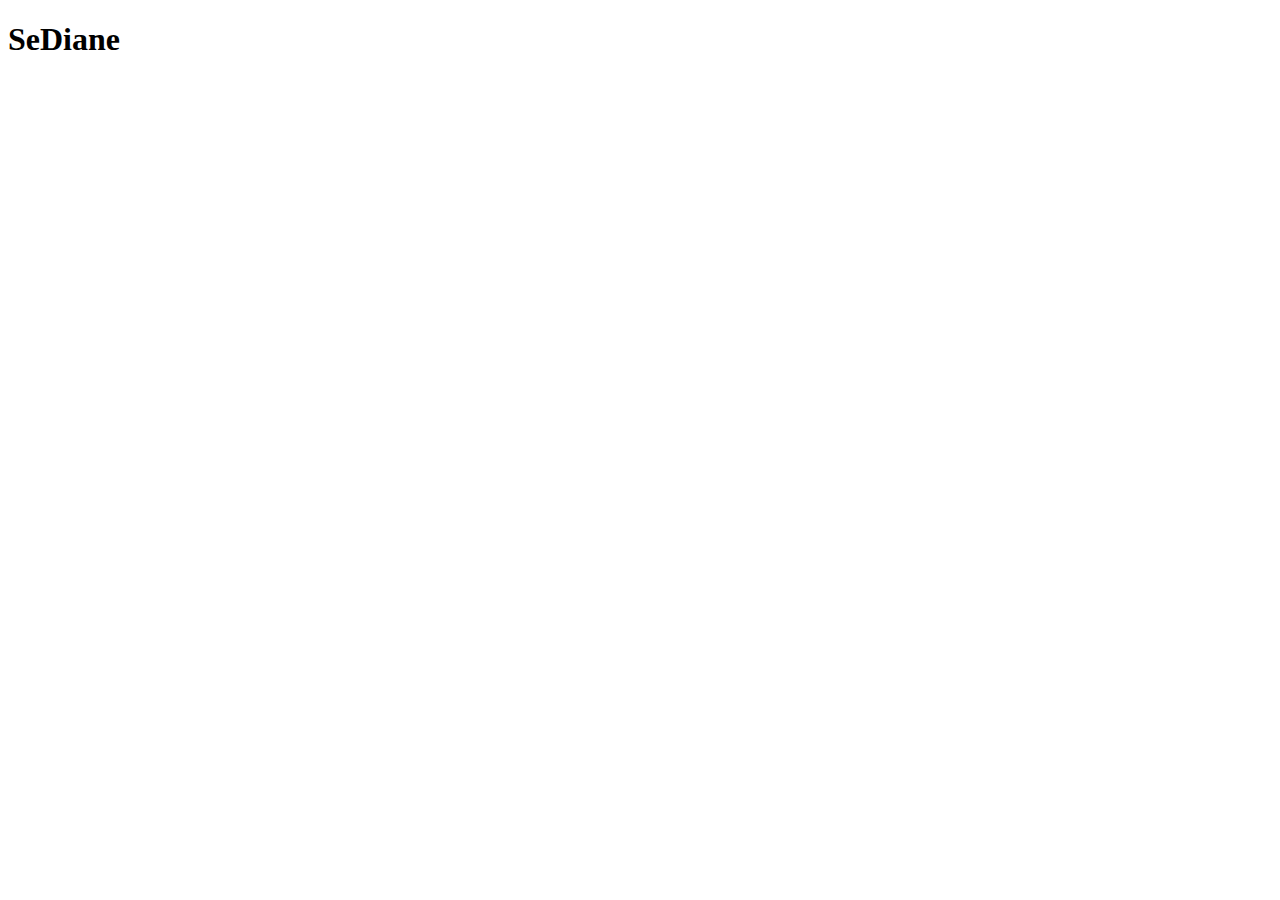
==== index.html @ 1b0e8147 "first commit" ====
<!DOCTYPE html>
<html lang="en">
<head>
  <meta charset="UTF-8">
  <meta http-equiv="X-UA-Compatible" content="IE=edge">
  <meta name="viewport" content="width=device-width, initial-scale=1.0">
  <title>Home | SeDiane</title>
</head>
<body>
 <nav id="navbar">
   <h1 class="logo">
     <span>Se</span>Diane
   </h1>
 </nav> 
</body>
</html>
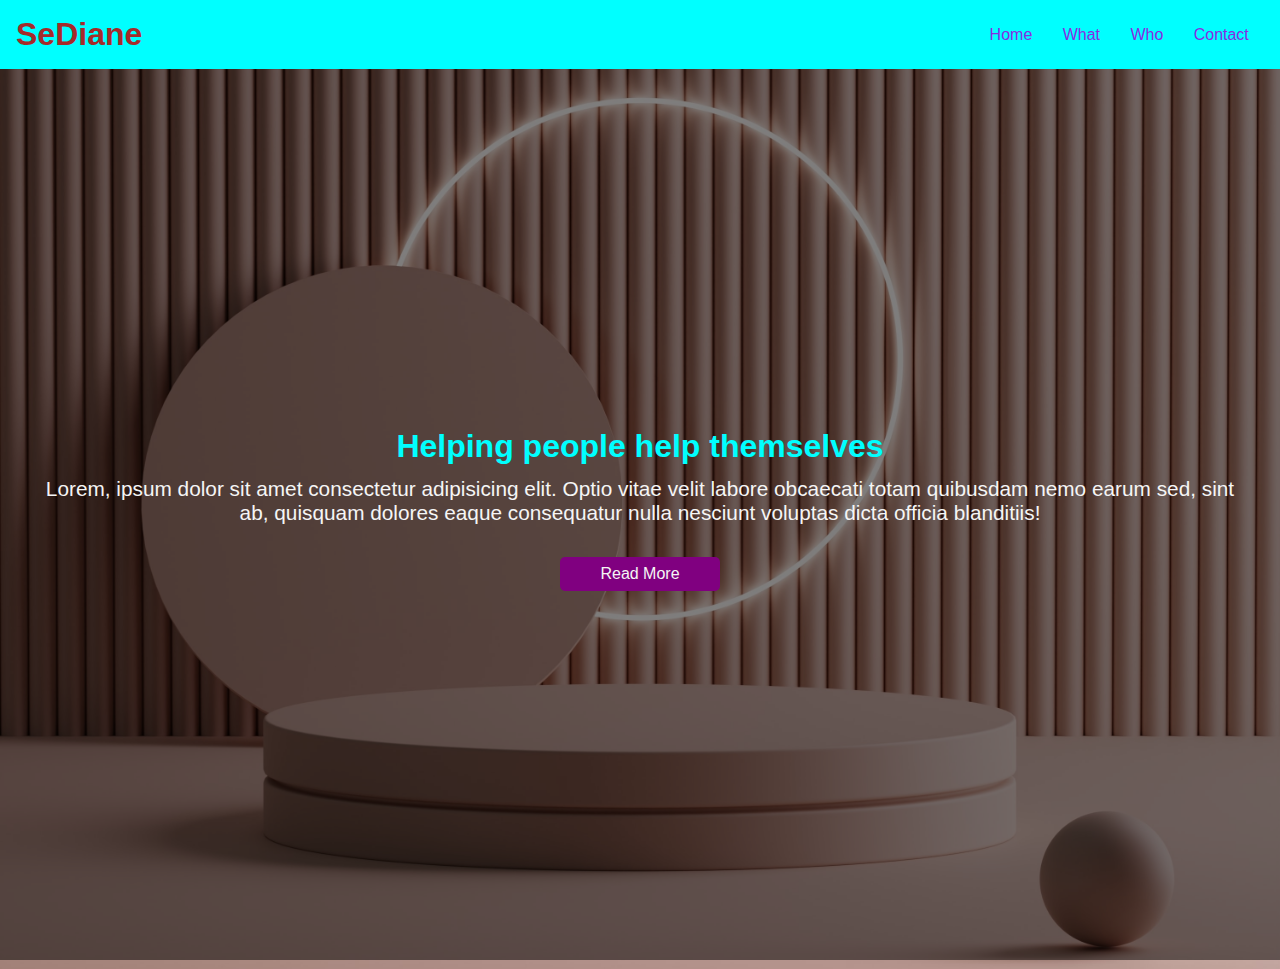
==== commit bbf2b474: "end of Friday class" ====
--- a/index.html
+++ b/index.html
@@ -4,6 +4,7 @@
   <meta charset="UTF-8">
   <meta http-equiv="X-UA-Compatible" content="IE=edge">
   <meta name="viewport" content="width=device-width, initial-scale=1.0">
+  <link rel="stylesheet" href="./css/style.css">
   <title>Home | SeDiane</title>
 </head>
 <body>
@@ -11,6 +12,23 @@
    <h1 class="logo">
      <span>Se</span>Diane
    </h1>
+   <ul>
+     <li><a href="#home">Home</a></li>
+     <li><a href="#what">What</a></li>
+     <li><a href="#who">Who</a></li>
+     <li><a href="#contact">Contact</a></li>
+   </ul>
  </nav> 
+  
+ <!--code for header tag-->
+ <header id="showcase">
+   <div class="show-content">
+     <h1 class="l-leading">Helping people help themselves</h1>
+     <p class="lead">
+       Lorem, ipsum dolor sit amet consectetur adipisicing elit. Optio vitae velit labore obcaecati totam quibusdam nemo earum sed, sint ab, quisquam dolores eaque consequatur nulla nesciunt voluptas dicta officia blanditiis!
+       </p>
+       <a href="#what" class="btn">Read More</a>
+   </div>
+ </header>
 </body>
 </html>
--- a/css/style.css
+++ b/css/style.css
@@ -0,0 +1,99 @@
+*{
+margin: 0;
+padding: 0;
+box-sizing: border-box;
+}
+
+body{
+font-family: 'Gill Sans', 'Gill Sans MT', Calibri, 'Trebuchet MS', sans-serif;
+ background-color: rgb(203, 197, 189);
+}
+
+a{
+  text-decoration: none;
+}
+
+/* code for the navbar */
+#navbar{
+ background: aqua;
+ color: brown;
+ top: 0;
+ position: sticky;
+ display: flex;
+ justify-content: space-between;
+ z-index: 1;
+ padding: 1rem;
+}
+
+ul{
+  display: flex;
+  align-items: center;
+  list-style: none;
+}
+
+ #navbar ul li a{
+  color: blueviolet;
+  padding: 0.75rem;
+  margin: 0 0.2rem; 
+
+ }
+
+ #navbar ul li a:hover{
+background: thistle;
+border-radius: 5px;
+
+ }
+
+ /*css code for the header showcase*/
+ #showcase{
+   background: url("../img/Downloads/alper-guzeler-inQvRABkTfg-unsplash.jpg") no-repeat center center/cover;
+   height: 100vh;
+   color: whitesmoke;
+
+ }
+
+ #showcase .show-content{
+   display: flex;
+   flex-direction: column;
+   text-align: center;
+   justify-content: center;
+   height: 100%;
+   padding: 0 2rem;
+
+   /* overlay */
+   position: absolute;
+   top: 60px;
+   left: 0;
+   right: 0;
+   bottom: 0;
+   background-color:rgba(0, 0, 0,0.5)
+   }
+
+  .l-leading{
+    font-size: 2rem;
+    margin-bottom: 0.75rem;
+    line-height: 1.1;
+    color: cyan;
+  }   
+
+     .lead{
+       font-size: 1.3rem;
+       margin-bottom: 2rem;
+     }
+
+      .btn{
+       text-align: center;
+       margin: 0 auto;
+       display: inline-block;
+       color: whitesmoke;
+       background: purple;
+       padding: 0.5rem 2rem;
+       width: 160px;
+       border: none;
+       border-radius: 5px;
+      }
+      .btn:hover{
+        background: blueviolet;
+      }
+
+     
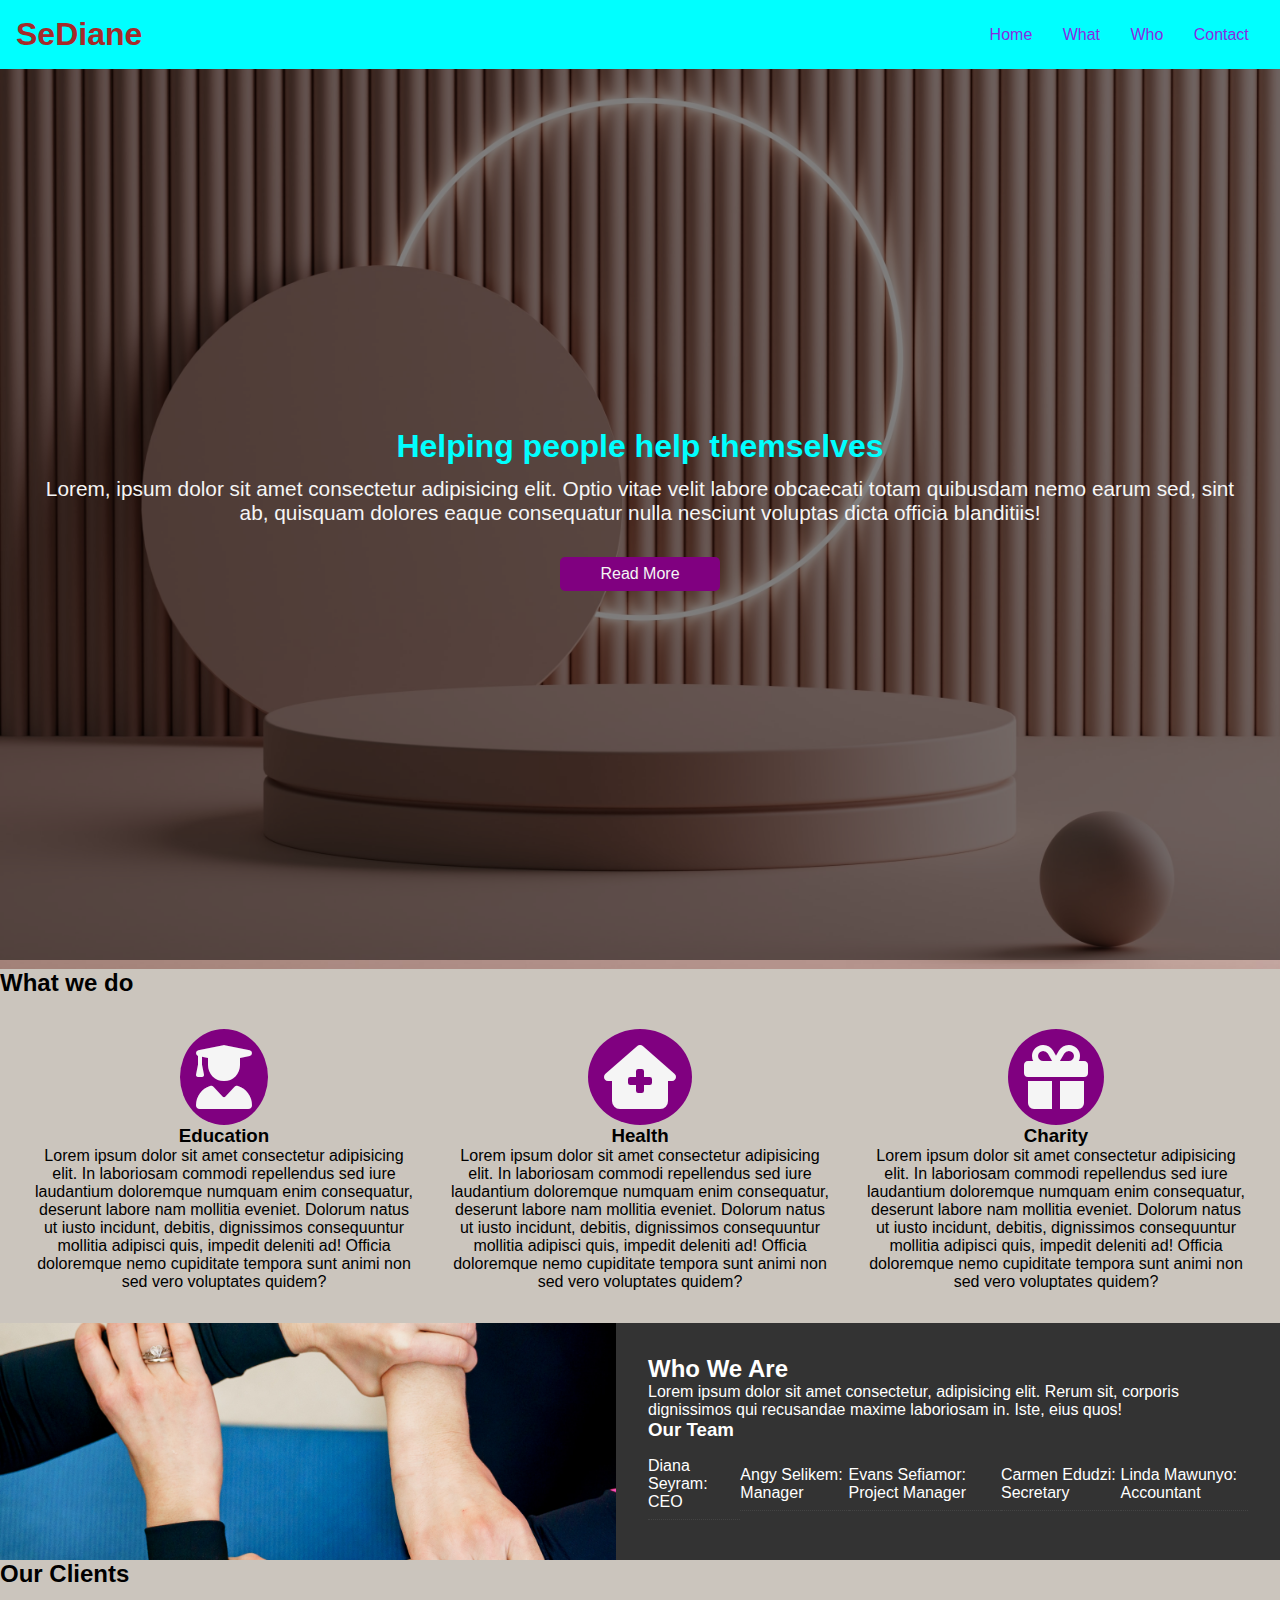
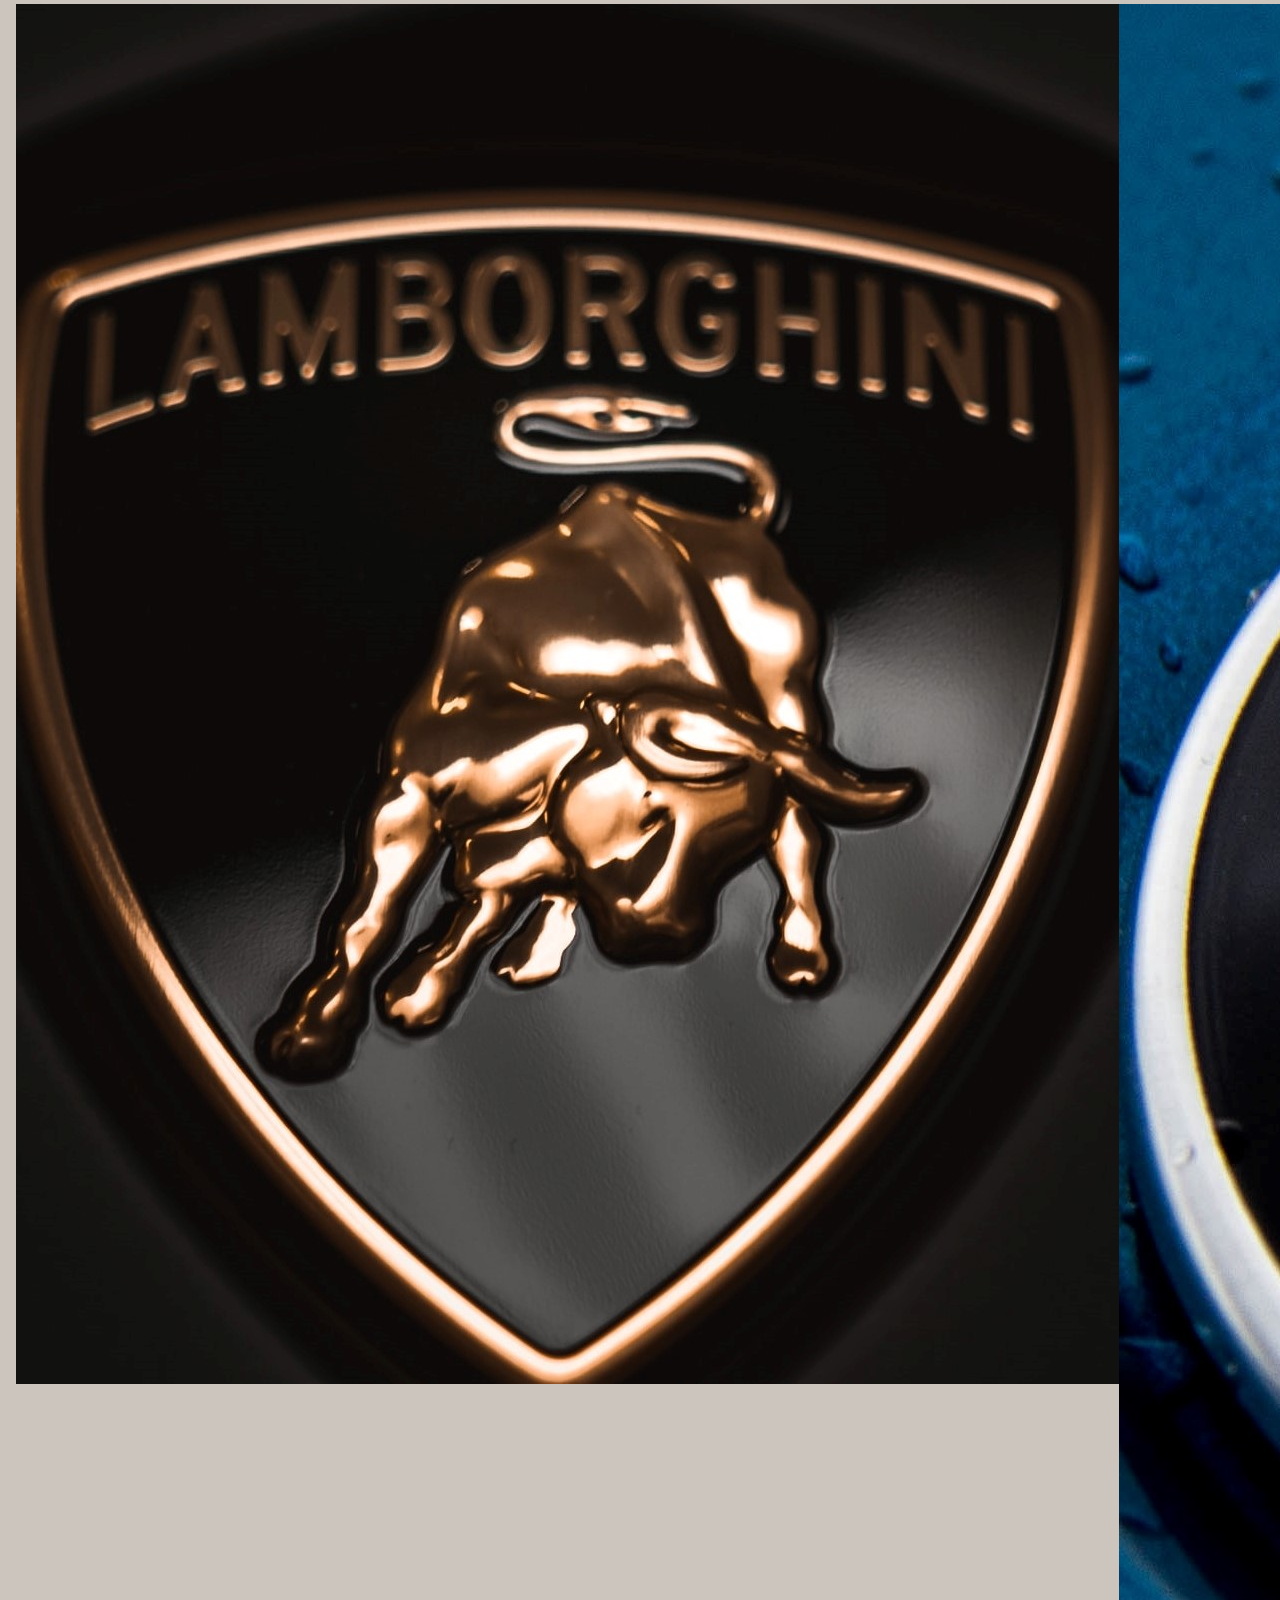
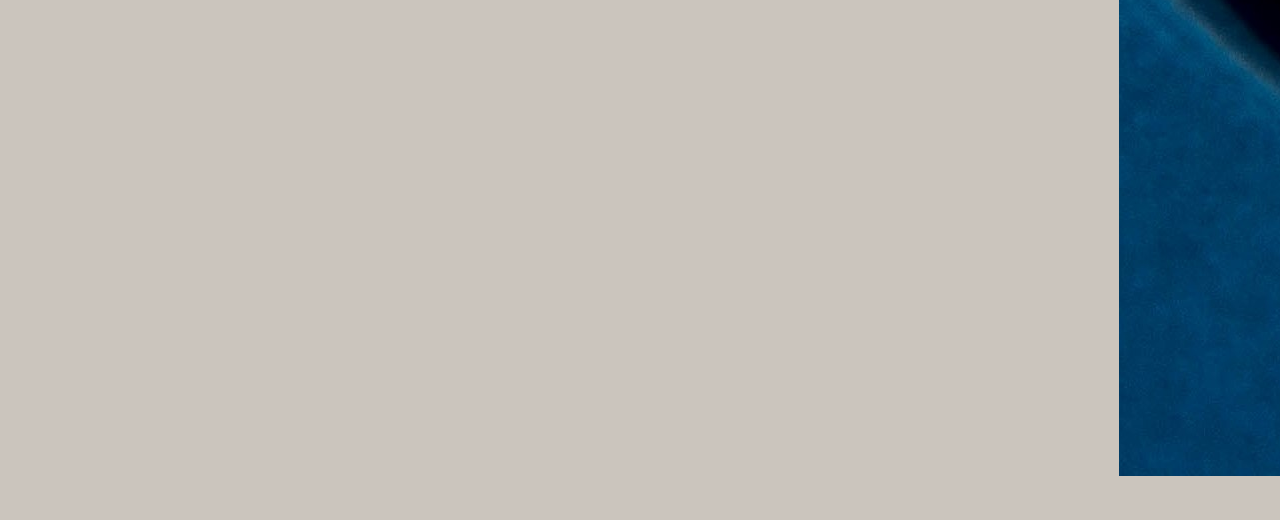
==== commit faee9230: "end of Monday class" ====
--- a/index.html
+++ b/index.html
@@ -4,7 +4,9 @@
   <meta charset="UTF-8">
   <meta http-equiv="X-UA-Compatible" content="IE=edge">
   <meta name="viewport" content="width=device-width, initial-scale=1.0">
+  <link rel="stylesheet" href="https://cdnjs.cloudflare.com/ajax/libs/font-awesome/6.1.1/css/all.min.css">
   <link rel="stylesheet" href="./css/style.css">
+  
   <title>Home | SeDiane</title>
 </head>
 <body>
@@ -30,5 +32,76 @@
        <a href="#what" class="btn">Read More</a>
    </div>
  </header>
+
+ <section id="what" class="big-light py-1">
+   <div class="container">
+     <h2>
+       <span>What</span> we do
+     </h2>
+     <div class="items">
+       <div class="item">
+        <i class="fa-solid fa-user-graduate fa-4x"></i>
+        <div>
+          <h3>Education</h3>
+          <p>
+            Lorem ipsum dolor sit amet consectetur adipisicing elit. In laboriosam commodi repellendus sed iure laudantium doloremque numquam enim consequatur, deserunt labore nam mollitia eveniet. Dolorum natus ut iusto incidunt, debitis, dignissimos consequuntur mollitia adipisci quis, impedit deleniti ad! Officia doloremque nemo cupiditate tempora sunt animi non sed vero voluptates quidem?
+          </p>
+        </div>
+ </div>
+
+ <div class="item">
+  <i class="fa-solid fa-house-medical fa-4x"></i>
+  <div>
+    <h3>Health</h3>
+    <p>
+      Lorem ipsum dolor sit amet consectetur adipisicing elit. In laboriosam commodi repellendus sed iure laudantium doloremque numquam enim consequatur, deserunt labore nam mollitia eveniet. Dolorum natus ut iusto incidunt, debitis, dignissimos consequuntur mollitia adipisci quis, impedit deleniti ad! Officia doloremque nemo cupiditate tempora sunt animi non sed vero voluptates quidem?
+    </p>
+  </div>
+</div>
+
+<div class="item">
+  <i class="fa-solid fa-gift fa-4x"></i>
+  <div>
+    <h3>Charity</h3>
+    <p>
+      Lorem ipsum dolor sit amet consectetur adipisicing elit. In laboriosam commodi repellendus sed iure laudantium doloremque numquam enim consequatur, deserunt labore nam mollitia eveniet. Dolorum natus ut iusto incidunt, debitis, dignissimos consequuntur mollitia adipisci quis, impedit deleniti ad! Officia doloremque nemo cupiditate tempora sunt animi non sed vero voluptates quidem?
+    </p>
+  </div>
+</div>
+     </div>
+   </div>
+ </section>
+    <!-- who we are section -->
+  <section id="who">
+    <div class="who-img"></div>
+    <div class="who-text bg-dark p-2">
+     <h2 class="m-heading"><span class="text-primary">Who </span>We Are</h2>
+     <p>Lorem ipsum dolor sit amet consectetur, adipisicing elit. Rerum sit, corporis dignissimos qui recusandae maxime laboriosam in. Iste, eius quos!
+</p>
+<h3>Our Team</h3>
+<ul class="list">
+  <li>Diana Seyram: CEO</li>
+  <li>Angy Selikem: Manager</li>
+  <li>Evans Sefiamor: Project Manager</li>
+  <li>Carmen Edudzi: Secretary</li>
+  <li>Linda Mawunyo: Accountant</li>
+
+</ul>
+    </div>
+</section>
+  <!-- Clients -->
+  <section id="clients" class="py-1">
+    <div class="container">
+      <h2><span>Our </span>Clients</h2>
+      <div class="items py-1">
+      <div><img src="./img/logo/logo 1.jpg" alt=""></div>
+      <div><img src="./img/logo/logo 2.jpg" alt=""></div>
+      <div><img src="./img/logo/logo 3.jpg" alt=""></div>
+      <div><img src="./img/logo/logo 4.jpg" alt=""></div>
+     </div>
+    </div>
+  </section>
 </body>
 </html>
+</body>
+</html>
--- a/css/style.css
+++ b/css/style.css
@@ -1,7 +1,7 @@
 *{
 margin: 0;
 padding: 0;
-box-sizing: border-box;
+box-sizing: border-box
 }
 
 body{
@@ -46,7 +46,7 @@
 
  /*css code for the header showcase*/
  #showcase{
-   background: url("../img/Downloads/alper-guzeler-inQvRABkTfg-unsplash.jpg") no-repeat center center/cover;
+   background: url("../img/alper-guzeler-inQvRABkTfg-unsplash.jpg") no-repeat center center/cover;
    height: 100vh;
    color: whitesmoke;
 
@@ -96,4 +96,88 @@
         background: blueviolet;
       }
 
+      
+      /* section: what we do */
+      .items{
+        display: flex;
+        padding: 1rem;
+      }
+
+      #what .items .item{
+        flex: 1;
+        text-align: center;
+        padding: 1rem;
+      }
+
+      #what .items .item i{
+        background: purple;
+        color: whitesmoke;
+        padding: 1rem;
+        border-radius: 50%;
+      }
+
+      #who{
+        display: flex;
+      }
+
+      #who div{
+        flex: 1rem;
+      }
+      #who .who-img{
+      background: url("../img/img-2.jpg") no-repeat center center/cover;
+      }
+
+      .bg-light{
+        background: cadetblue;
+        color: aliceblue;
+      }
+
+      .bg-dark{
+        color: white;
+        background: #333;
+      }
+
+      .p-1{
+        padding: 1.5rem;
+      }
+
+      .p-2{
+        padding: 2rem;
+      }
+      .p-3{
+        padding: 3rem;
+      }
+
+      .list{
+        margin: 0.5rem 0;
+        list-style: none;
+      }
+
+      .list li{
+       padding: 0.5rem 0;
+       border-bottom: #444 dotted 1px;
+      }
+
+      /* Clients */
+      #clients{
+        display: flex;
+      }
+
+      #clients .items i{
+        display: block;
+        margin: auto;
+        width: 1px;
+        height: 2px;
+        color: purple;
+      }
      
+      
+     
+    
+
+
+
+
+        
+    
+     
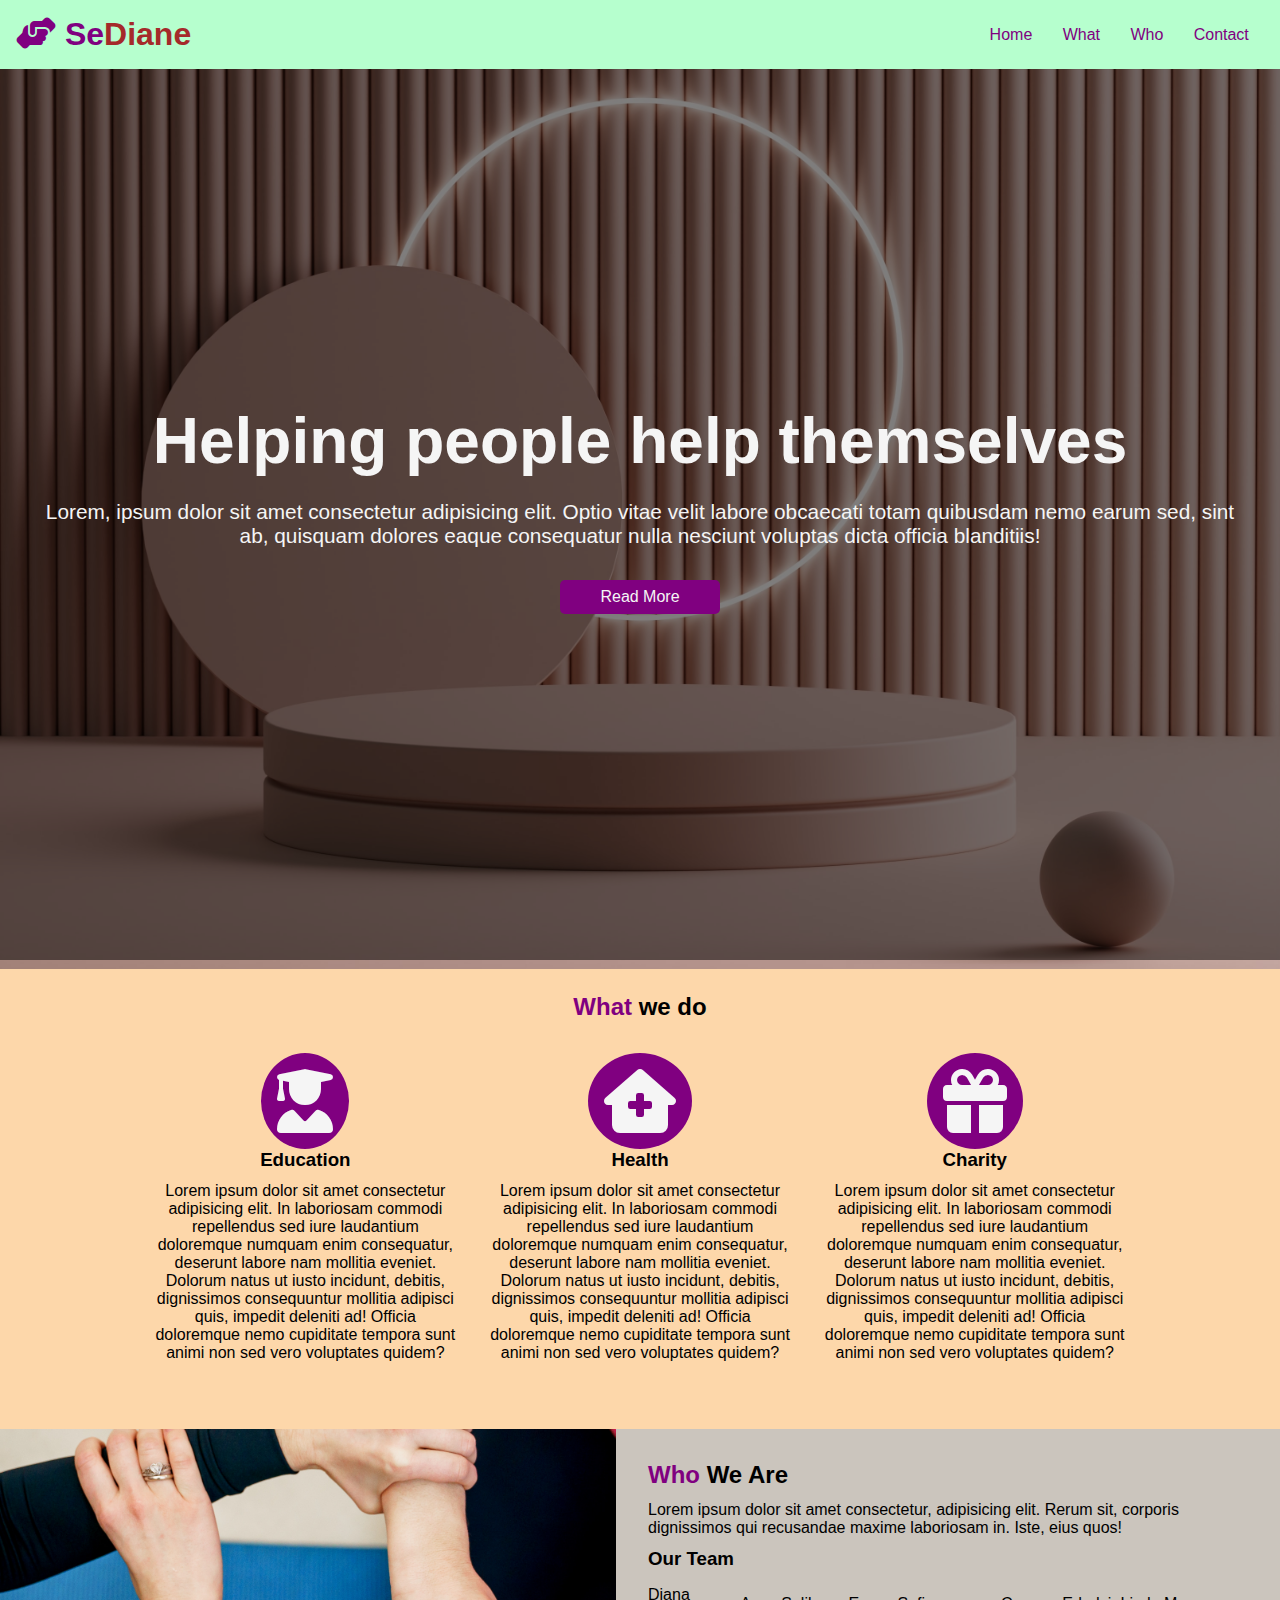
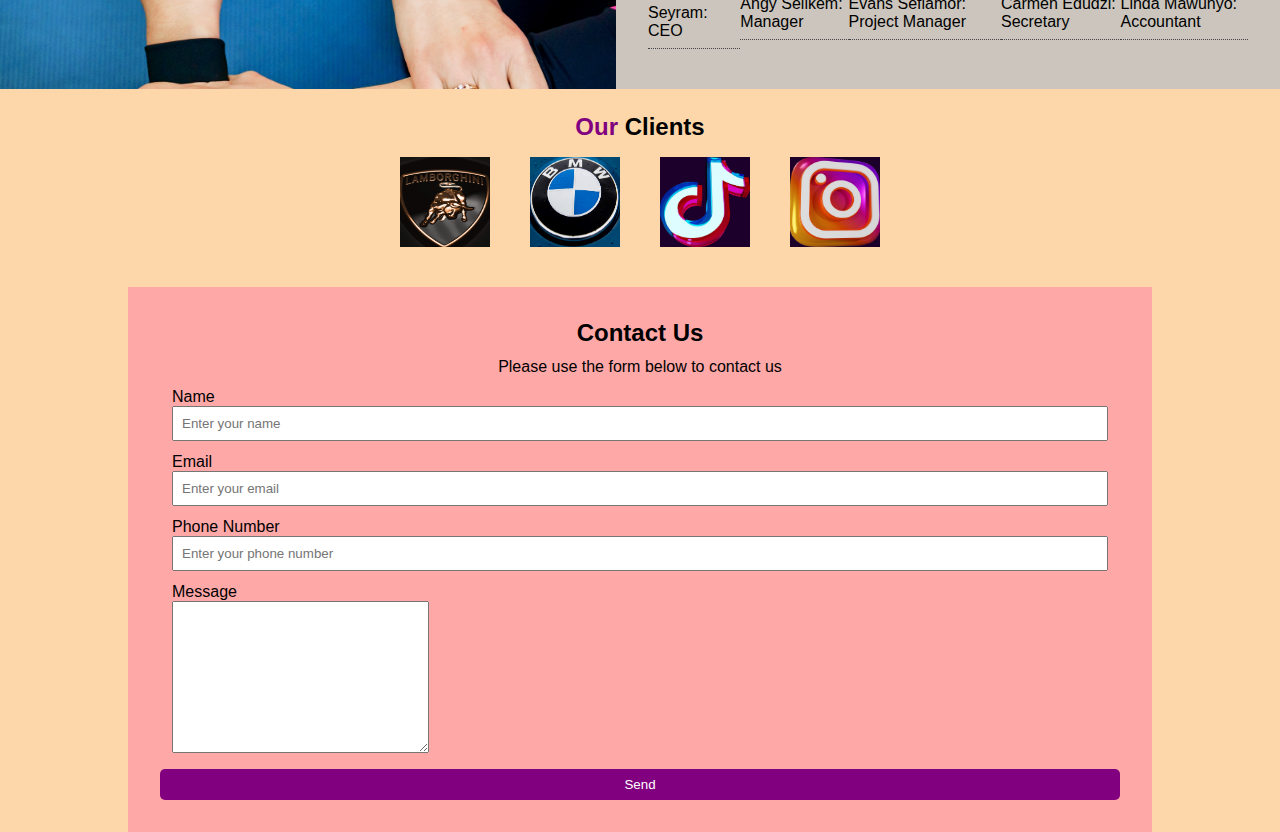
==== commit 9f1ddd09: "Tuesday class" ====
--- a/index.html
+++ b/index.html
@@ -6,13 +6,15 @@
   <meta name="viewport" content="width=device-width, initial-scale=1.0">
   <link rel="stylesheet" href="https://cdnjs.cloudflare.com/ajax/libs/font-awesome/6.1.1/css/all.min.css">
   <link rel="stylesheet" href="./css/style.css">
+  <link rel="stylesheet" href="./css/mobile.css">
+  <link rel="stylesheet" href="./css/widescreen.css">
   
   <title>Home | SeDiane</title>
 </head>
 <body>
  <nav id="navbar">
    <h1 class="logo">
-     <span>Se</span>Diane
+     <span class="text-primary"> <i class="fa-solid fa-handshake-angle"></i> Se</span>Diane
    </h1>
    <ul>
      <li><a href="#home">Home</a></li>
@@ -35,9 +37,7 @@
 
  <section id="what" class="big-light py-1">
    <div class="container">
-     <h2>
-       <span>What</span> we do
-     </h2>
+     <h2 class="m-heading text text-center"><span class="text-primary">What</span> we do</h2>
      <div class="items">
        <div class="item">
         <i class="fa-solid fa-user-graduate fa-4x"></i>
@@ -92,7 +92,7 @@
   <!-- Clients -->
   <section id="clients" class="py-1">
     <div class="container">
-      <h2><span>Our </span>Clients</h2>
+      <h2 class="m-heading text-center"><span class="text-primary">Our </span>Clients</h2>
       <div class="items py-1">
       <div><img src="./img/logo/logo 1.jpg" alt=""></div>
       <div><img src="./img/logo/logo 2.jpg" alt=""></div>
@@ -101,6 +101,35 @@
      </div>
     </div>
   </section>
+
+  <!-- contact section -->
+ <section id="contact">
+    <div class="contact-form bg-primary p-2">
+     <h2 class="m-heading p-center text-align center">Contact Us</h2>
+     <p class="p-center text-align center">Please use the form below to contact us</p>
+     <form action="">
+       <div class="form-group">
+        <label for="name">Name</label>
+        <input type="text" class="form-control" id="name" placeholder="Enter your name">
+       </div>
+       <div class="form-group">
+        <label for="email">Email</label>
+        <input type="email" class="form-control" id="email" placeholder="Enter your email">
+       </div>
+
+       <div class="form-group">
+        <label for="phone">Phone Number</label>
+        <input type="phone" class="form-control" id="phone" placeholder="Enter your phone number">
+       </div>
+
+       <div class="form-group">
+         <label for="message">Message</label>
+         <textarea name="message" id="message" cols="30" rows="10"></textarea>
+       </div>
+       <input type="submit" value="Send" class="btn btn-dark">
+      </form>
+       </div>
+     </section>
 </body>
 </html>
 </body>
--- a/css/style.css
+++ b/css/style.css
@@ -6,16 +6,25 @@
 
 body{
 font-family: 'Gill Sans', 'Gill Sans MT', Calibri, 'Trebuchet MS', sans-serif;
- background-color: rgb(203, 197, 189);
+ background-color: #FDD7AA;
 }
 
 a{
   text-decoration: none;
 }
 
+p{
+  margin: 0.7rem 0;
+}
+
+.text-primary{
+  color: purple;
+}
+
+
 /* code for the navbar */
 #navbar{
- background: aqua;
+ background: #B6FFCE;
  color: brown;
  top: 0;
  position: sticky;
@@ -32,7 +41,7 @@
 }
 
  #navbar ul li a{
-  color: blueviolet;
+  color: purple;
   padding: 0.75rem;
   margin: 0 0.2rem; 
 
@@ -70,12 +79,16 @@
    }
 
   .l-leading{
+    font-size: 4rem;
+    margin-bottom: 0.75rem;
+    line-height: 1.1;
+     }   
+
+.m-leading {
     font-size: 2rem;
     margin-bottom: 0.75rem;
     line-height: 1.1;
-    color: cyan;
-  }   
-
+     }  
      .lead{
        font-size: 1.3rem;
        margin-bottom: 2rem;
@@ -96,7 +109,35 @@
         background: blueviolet;
       }
 
-      
+      .btn-dark{
+        background: purple;
+        color: #fff;
+      }
+
+      .container{
+        max-width: 1100px;
+        margin: auto;
+        padding: 0 2rem;
+        overflow: hidden;
+      }
+
+      .text-centre{
+        text-align: center;
+      }
+
+      .py-1{
+        padding: 1.5rem 0;
+      }
+
+      .py-2{
+        padding: 2rem 0;
+      }
+
+      .py-3{
+        padding: 3rem 0;
+      }
+
+
       /* section: what we do */
       .items{
         display: flex;
@@ -133,9 +174,12 @@
       }
 
       .bg-dark{
-        color: white;
-        background: #333;
-      }
+        color: black;
+        background: rgb(203, 197, 189);
+      }
+.text-center{
+  text-align: center;
+}
 
       .p-1{
         padding: 1.5rem;
@@ -163,14 +207,45 @@
         display: flex;
       }
 
-      #clients .items i{
+      #clients .items img{
         display: block;
-        margin: auto;
-        width: 1px;
-        height: 2px;
+        margin: auto 20px;
+        width: 90px;
+        height: 90px;
         color: purple;
       }
+
+      /* section: contact */
+      .bg-primary{
+        background: #FFA8A8;
+        color: #000;
+      }
+
+      #contact{
+         width: 80%;
+        margin: 0 auto;
+      }
+
+      #contact .contact-form .form-group{
+        margin: 0.75rem;
+      }
+
+      #contact .contact-form label{
+        display: block;
+      }
      
+      #contact .contact-form input,
+      #contact .contact-form input textarea {
+        width: 100%;
+        padding: 0.5rem; 
+      } 
+
+      .p-center{
+        text-align: center;
+      }
+
+
+      
       
      
     
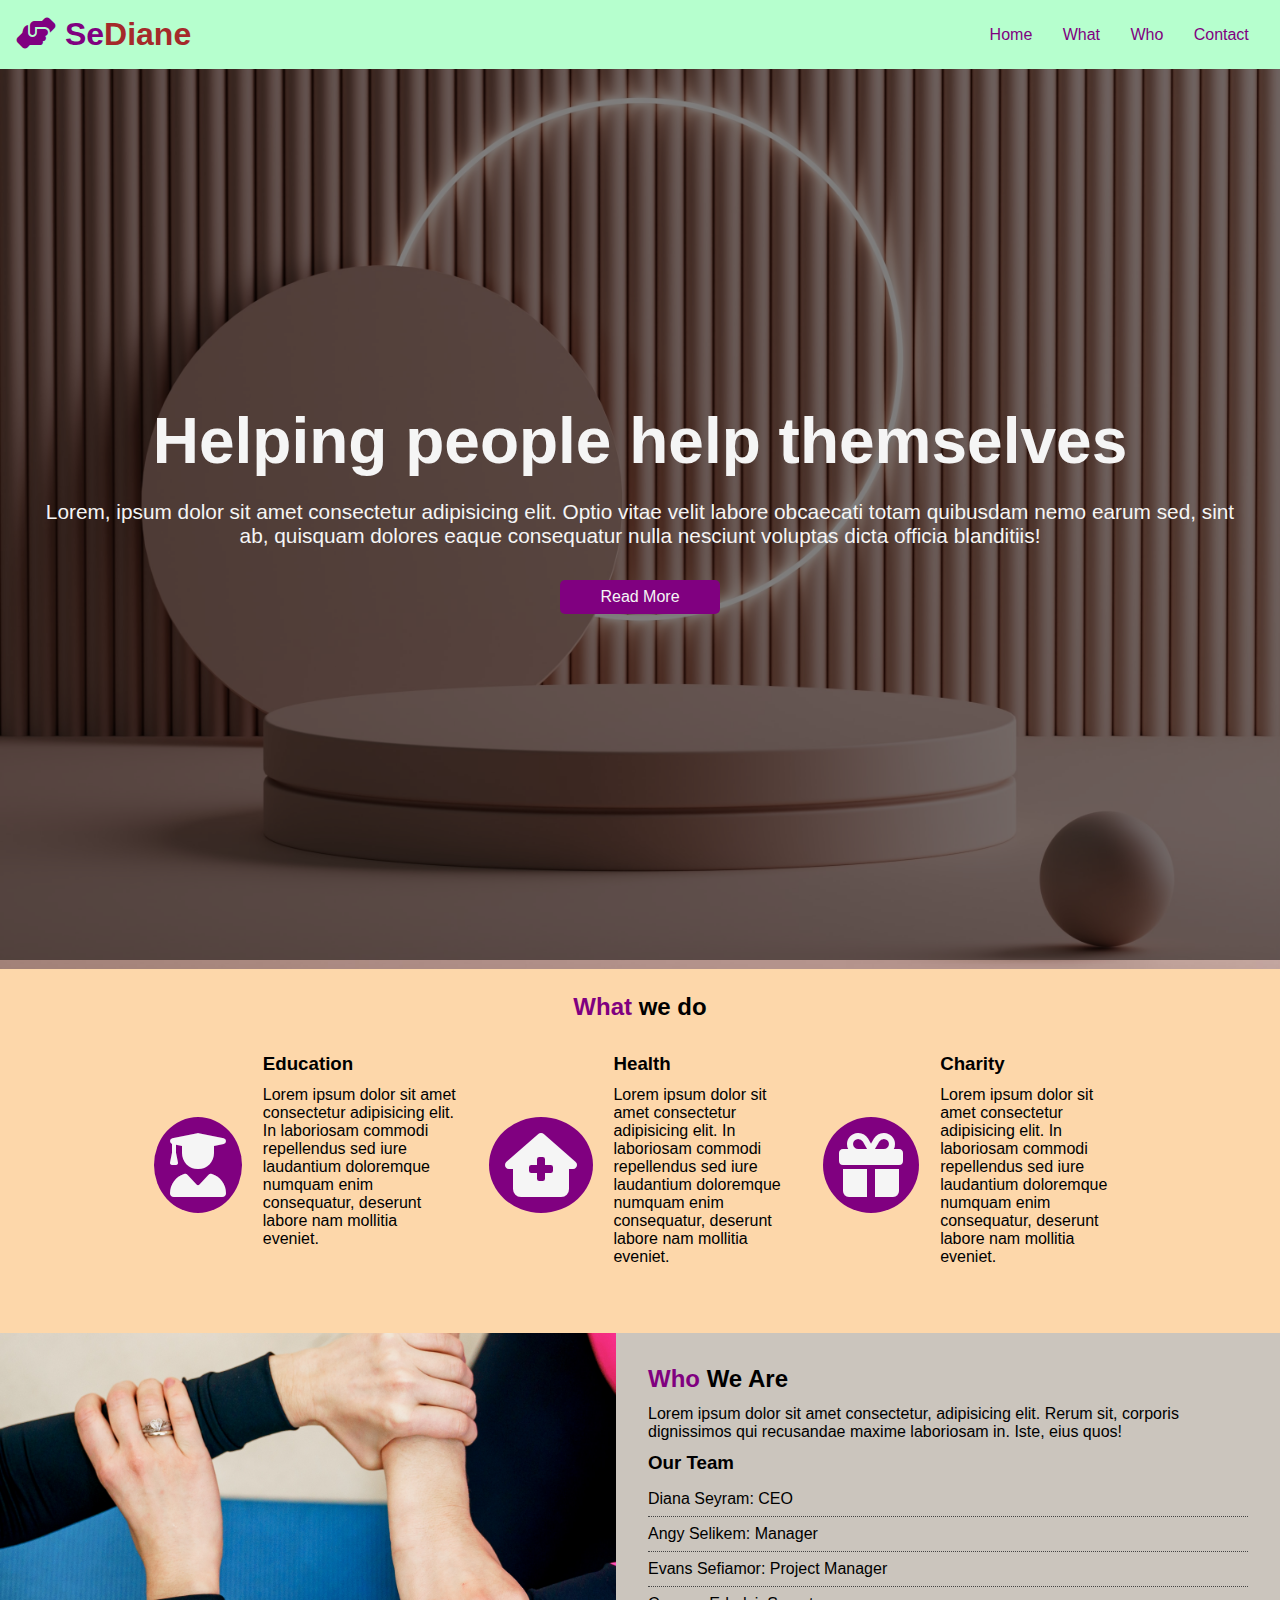
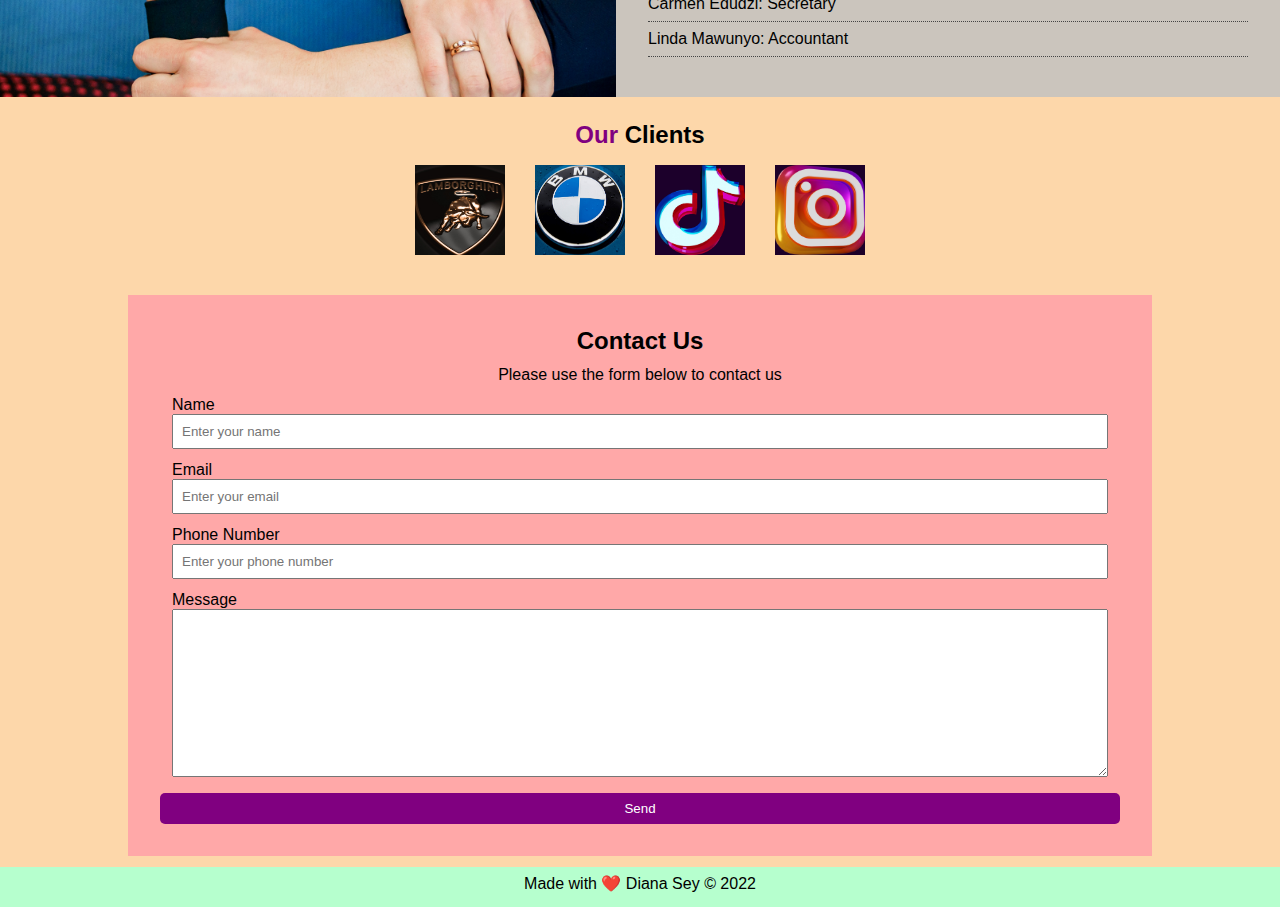
==== commit 1ded68cc: "End of project 1" ====
--- a/index.html
+++ b/index.html
@@ -5,9 +5,10 @@
   <meta http-equiv="X-UA-Compatible" content="IE=edge">
   <meta name="viewport" content="width=device-width, initial-scale=1.0">
   <link rel="stylesheet" href="https://cdnjs.cloudflare.com/ajax/libs/font-awesome/6.1.1/css/all.min.css">
+
   <link rel="stylesheet" href="./css/style.css">
-  <link rel="stylesheet" href="./css/mobile.css">
-  <link rel="stylesheet" href="./css/widescreen.css">
+  <link rel="stylesheet" media="screen and (max-width:768px)" href="./css/mobile.css">
+  <link rel="stylesheet" media="screen and (min-width:1100px)" href="./css/widescreen.css">
   
   <title>Home | SeDiane</title>
 </head>
@@ -44,7 +45,7 @@
         <div>
           <h3>Education</h3>
           <p>
-            Lorem ipsum dolor sit amet consectetur adipisicing elit. In laboriosam commodi repellendus sed iure laudantium doloremque numquam enim consequatur, deserunt labore nam mollitia eveniet. Dolorum natus ut iusto incidunt, debitis, dignissimos consequuntur mollitia adipisci quis, impedit deleniti ad! Officia doloremque nemo cupiditate tempora sunt animi non sed vero voluptates quidem?
+            Lorem ipsum dolor sit amet consectetur adipisicing elit. In laboriosam commodi repellendus sed iure laudantium doloremque numquam enim consequatur, deserunt labore nam mollitia eveniet.
           </p>
         </div>
  </div>
@@ -54,7 +55,7 @@
   <div>
     <h3>Health</h3>
     <p>
-      Lorem ipsum dolor sit amet consectetur adipisicing elit. In laboriosam commodi repellendus sed iure laudantium doloremque numquam enim consequatur, deserunt labore nam mollitia eveniet. Dolorum natus ut iusto incidunt, debitis, dignissimos consequuntur mollitia adipisci quis, impedit deleniti ad! Officia doloremque nemo cupiditate tempora sunt animi non sed vero voluptates quidem?
+      Lorem ipsum dolor sit amet consectetur adipisicing elit. In laboriosam commodi repellendus sed iure laudantium doloremque numquam enim consequatur, deserunt labore nam mollitia eveniet.
     </p>
   </div>
 </div>
@@ -64,7 +65,7 @@
   <div>
     <h3>Charity</h3>
     <p>
-      Lorem ipsum dolor sit amet consectetur adipisicing elit. In laboriosam commodi repellendus sed iure laudantium doloremque numquam enim consequatur, deserunt labore nam mollitia eveniet. Dolorum natus ut iusto incidunt, debitis, dignissimos consequuntur mollitia adipisci quis, impedit deleniti ad! Officia doloremque nemo cupiditate tempora sunt animi non sed vero voluptates quidem?
+      Lorem ipsum dolor sit amet consectetur adipisicing elit. In laboriosam commodi repellendus sed iure laudantium doloremque numquam enim consequatur, deserunt labore nam mollitia eveniet.
     </p>
   </div>
 </div>
@@ -130,6 +131,11 @@
       </form>
        </div>
      </section>
+
+
+     <footer>
+       <p>Made with ❤️ Diana Sey &copy; 2022</p>
+     </footer>
 </body>
 </html>
 </body>
--- a/css/style.css
+++ b/css/style.css
@@ -106,7 +106,7 @@
        border-radius: 5px;
       }
       .btn:hover{
-        background: blueviolet;
+        background: thistle;
       }
 
       .btn-dark{
@@ -193,6 +193,7 @@
       }
 
       .list{
+        display: block;
         margin: 0.5rem 0;
         list-style: none;
       }
@@ -209,7 +210,7 @@
 
       #clients .items img{
         display: block;
-        margin: auto 20px;
+        margin: auto 15px;
         width: 90px;
         height: 90px;
         color: purple;
@@ -234,8 +235,7 @@
         display: block;
       }
      
-      #contact .contact-form input,
-      #contact .contact-form input textarea {
+      #contact .contact-form input, #contact .contact-form  textarea {
         width: 100%;
         padding: 0.5rem; 
       } 
@@ -243,6 +243,24 @@
       .p-center{
         text-align: center;
       }
+
+
+      footer{
+        background: #B6FFCE;
+        width: 100%;
+        height: 40px;
+        justify-content: center;
+      }
+
+      footer p{
+        text-align: center;
+        padding-top: 7px;
+      }
+
+      /*  */
+
+
+
 
 
       
--- a/css/mobile.css
+++ b/css/mobile.css
@@ -0,0 +1,68 @@
+#what .items{
+  display: block;
+}
+
+#what .items .item{
+  display: flex;
+  text-align: left;
+}
+
+/* position icon */
+#what .items .item i{
+margin-right: 1.3rem;
+align-self: center;
+margin-bottom: 0;
+}
+
+/* smartphones */
+@media (max-width: 500px){
+   #navbar {
+    flex-direction: column;
+    align-items: center;
+ }
+
+ #navbar .logo{
+   margin-bottom: 0.5rem;
+ }
+
+ #navbar ul {
+   padding: 0.5rem;
+ }
+
+ #showcase .showcase-content{
+   top: 110px;
+ }
+
+ #who{
+   display: block;
+ }
+
+ #who .who-img{
+   display: block;
+ }
+
+ #clients .items img{
+   width: 75%;
+   height: 50px;
+ }
+
+ #contact{
+
+ }
+
+
+@media (max-height: 568px) {
+#showcase .showcase-content{
+  margin-top: -2rem;
+  top: 140px;
+}
+
+.l-leading{
+  font-style: italic;
+}
+
+.l-lead{
+  font-size: 1rem;
+}
+}
+}--- a/css/widescreen.css
+++ b/css/widescreen.css
@@ -0,0 +1,14 @@
+/* align icons to the left */
+#what .items .item{
+  display: flex;
+  text-align: left;
+}
+
+
+/* position icon */
+
+#what .items .item i{
+margin-right: 1.3rem;
+align-self: center;
+margin-bottom: 0;
+}